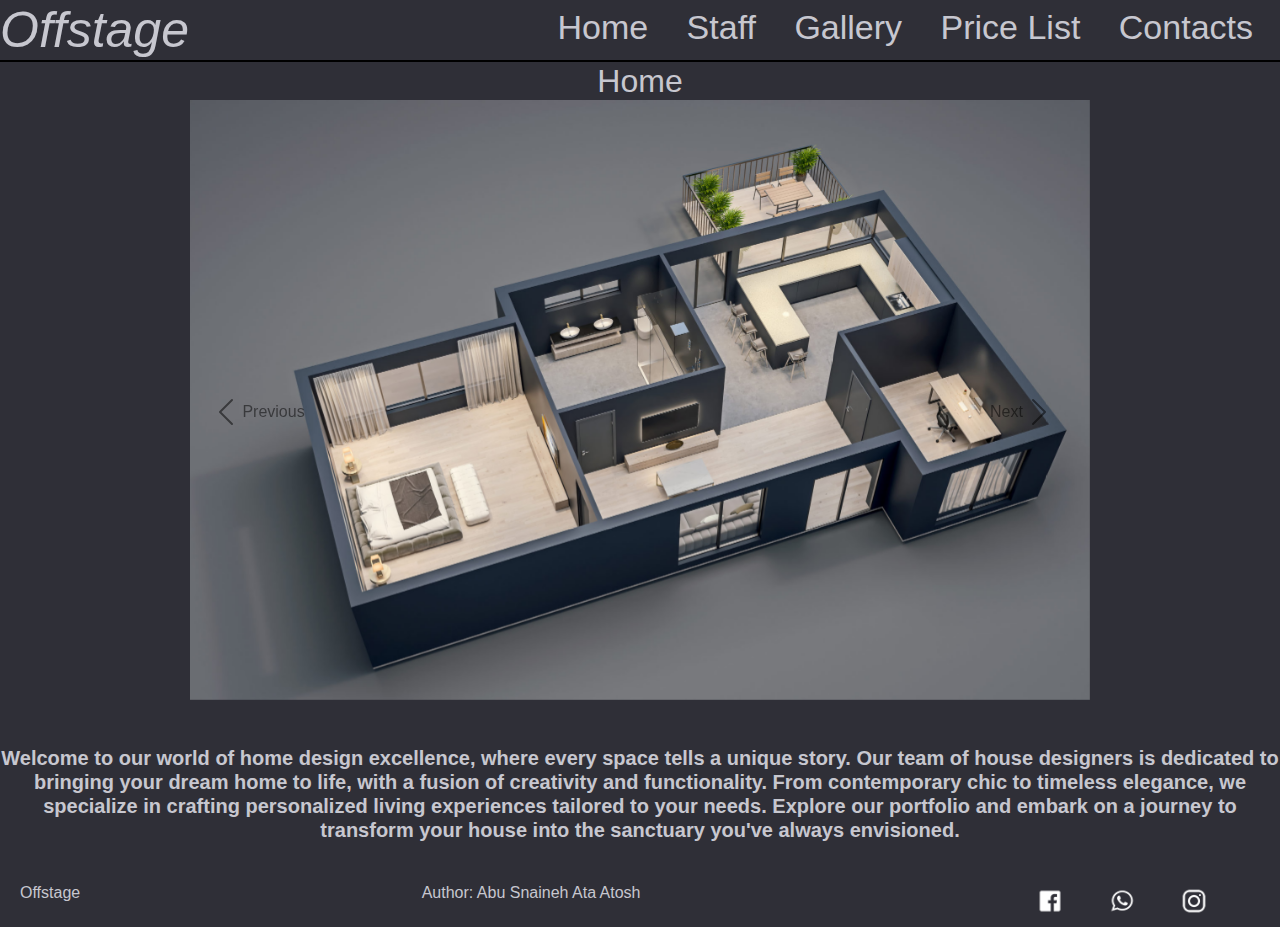
==== html/index.html @ 323da849 "first commit" ====
<!DOCTYPE html>
<html lang="en">

<head>
  <meta charset="UTF-8">
  <meta name="viewport" content="width=device-width, initial-scale=1.0">
  <link href="https://cdn.jsdelivr.net/npm/bootstrap@5.3.3/dist/css/bootstrap.min.css" rel="stylesheet"
  integrity="sha384-QWTKZyjpPEjISv5WaRU9OFeRpok6YctnYmDr5pNlyT2bRjXh0JMhjY6hW+ALEwIH" crossorigin="anonymous">
  <link rel="stylesheet" type="text/css" href="../css/main.css">
  <title>Offstage</title>
</head>

<body>
  <header class="header">
    <a href="index.html">
      <h1 class="logo">Offstage</h1>
    </a>
    <ul class="nav">
      <li class="tabs">
        <a href="index.html">Home</a>
      </li>
      <li class="tabs">
        <a href="staff.html">Staff</a>
      </li>
      <li class="tabs">
        <a href="gallery.html">Gallery</a>
      </li>
      <li class="tabs">
        <a href="pricelist.html">Price List</a>
      </li>
      <li class="tabs">
        <a href="contact.html">Contacts</a>
      </li>
    </ul>
  </header>

  <main class="content">
    <div class="imgbx">
      <h1 class="heading-index">Home</h1>
      <div class="carousel-container">
        <div class="imageBox">
          <div id="carouselExampleIndicators" class="carousel slide carousel-dark" data-bs-ride="carousel">
            <div class="carousel-inner">
              <div class="carousel-item active">
                <img src="../media/carousel/1.jpeg" alt="First slide">
              </div>
              <div class="carousel-item">
                <img src="../media/carousel/2.jpeg" alt="Second slide">
              </div>
              <div class="carousel-item">
                <img src="../media/carousel/3.jpg" alt="Third slide">
              </div>
            </div>
            <button type="button" class="carousel-control-prev" data-bs-target="#carouselExampleIndicators"
              data-bs-slide="prev">
              <span class="carousel-control-prev-icon" aria-hidden="true"></span>
              <span class="sr-only">Previous</span>
            </button>
            <button type="button" class="carousel-control-next" data-bs-target="#carouselExampleIndicators"
              data-bs-slide="next">
              <span class="sr-only">Next</span>
              <span class="carousel-control-next-icon" aria-hidden="true"></span>
            </button>
            <div class="carousel-indicators">
              <button type="button" class="active" data-bs-target="#carouselExampleIndicators" data-bs-slide-to="0"
                src="../media/carousel/1.jpeg"></button>
              <button type="button" data-bs-target="#carouselExampleIndicators" data-bs-slide-to="1"
                src="../media/carousel/2.jpeg"></button>
              <button type="button" data-bs-target="#carouselExampleIndicators" data-bs-slide-to="2"
                src="../media/carousel/3.jpg"></button>
            </div>
          </div>
        </div>
      </div>
      <h4><b>Welcome to our world of home design excellence, where every space tells a unique story. Our team of house
        designers is dedicated to bringing your dream home to life, with a fusion of creativity and functionality. From
        contemporary chic to timeless elegance, we specialize in crafting personalized living experiences tailored to your
        needs. Explore our portfolio and embark on a journey to transform your house into the sanctuary you've always
        envisioned.</b></h4>
      <br>
    </div>
  </main>

  <footer class="footer" id="contacts">
    <p id="logo">Offstage</p>
    <p id="author"> Author: Abu Snaineh Ata Atosh</p>
    <ul>
			<a href="http:\\www.facebook.com" class="sociallinks"><img src="../media/icons/facebook.png"></a>
			<a href="http:\\www.whatsapp.com" class="sociallinks"><img src="../media/icons/whatsapp.png"></a>
			<a href="http:\\www.instagram.com" class="sociallinks"><img src="../media/icons/instagram.png"></a>
		</ul>
  </footer>
  <script src="https://cdn.jsdelivr.net/npm/bootstrap@5.3.3/dist/js/bootstrap.bundle.min.js"
    integrity="sha384-YvpcrYf0tY3lHB60NNkmXc5s9fDVZLESaAA55NDzOxhy9GkcIdslK1eN7N6jIeHz"
    crossorigin="anonymous"></script>
  <script>
    document.addEventListener('DOMContentLoaded', (event) => {
      let myCarousel = document.querySelector('#carouselExampleIndicators');
      let carousel = new bootstrap.Carousel(myCarousel, {
        interval: 5000,
        wrap: true
      });
    });
  </script>
</body>

</html>
---- css/main.css ----
html,
body {
    height: 100%;
    margin: 0;
    display: flex;
    flex-direction: column;
    font-size: 100%;
}

body {
    background: url(../media/carousel/1.jpeg);
    background-attachment: fixed;
    background-size: 100vw;
    background-repeat: no-repeat;
    color: #C7C7CF;
    font-family: Arial, sans-serif;
    line-height: 1.6;
}

header {
    height: 5em;
    width: 100%;
    background-color: #2F2F37;
    box-sizing: border-box;
    border-bottom: 2px solid black;
    margin: 0;
}

.content {
    flex: 1;
}

footer {
    background-color: #2F2F37;
    width: 100%;
    height: 4.375em;
    display: flex;
    justify-content: space-between;
    align-items: center;
    padding: 0 1.25em;
    bottom: 0;
}

.footer ul {
    display: flex;
    justify-content: flex-end;
    list-style: none;
    margin: 0;
    padding-right: 30px;
}

.sociallinks {
    margin: 0 0.625em;
    padding: 0.625em;
    display: inline-block;
    transition: opacity 0.3s ease;
}

.sociallinks img {
    width: 2em;
    height: auto;
}

.sociallinks:hover {
    opacity: 0.5;
}
.logo {
    color: #C7C7CF;
    font-family: arial;
    font-size: 3.125em;
    font-style: italic;
    font-weight: 400;
    display: inline-block;
    margin: 0;
}

.logo-link:hover .logo {
    color: gray;
}

.nav {
    float: right;
    display: inline-block;
    margin-right: 0.625em;
}

.tabs {
    display: inline-block;
}

.tabs a {
    padding: 0.3125em 0.5em;
    font-size: 2.125em;
    color: #C7C7CF;
    text-decoration: none;
    transition: color 0.3s ease;
}

.tabs a:hover {
    color: gray;
}

.carousel-item img {
    width: 100%;
    max-width: 900px;
    height: 600px;
    max-height: 600px;
    object-fit: cover;
    object-position: center;
    margin: 0 auto;
}

.carousel-inner {
    max-height: 600px;
    width: 100%;
    max-width: 900px;
    margin: auto;
}

.carousel-container {
    display: flex;
    justify-content: center;
    width: 100%;
}

.imgbx {
    display: flex;
    flex-direction: column;
    justify-content: center;
    align-items: center;
    background-color: #2F2F37;
    width: 100%;
    color: #C7C7CF;
    text-align: center;
}

.imageBox {
    width: 100%;
    max-width: 900px;
    height: auto;
}

.imgbx p {
    text-align: center;
    font-size: 1em;
}

.carousel-control-prev,
.carousel-control-next {
    height: auto;
    align-items: center;
}

.carousel-indicators img {
    width: 70px;
    display: block;
}

.carousel-indicators button {
    width: max-content !important;
}

.carousel-indicators {
    position: unset;
}

.carousel-indicators button.active img {
    border: 2px solid red;
}

.staff,
.gallery-container,
.forms {
    background-color: #2F2F37;
    width: 100%;
    color: #C7C7CF;
}

.price,
.pricelist {
    background-color: #2F2F37;
    width: 100%;
    color: #C7C7CF;
    height: 75vh;
}

table {
    font-family: arial, sans-serif;
    border-collapse: collapse;
    width: 100%;
}

th {
    background-color: #9E9E9E;
    border: 1px solid #dddddd;
    text-align: center;
    padding: 0.5em;
    color: #fff;
    font-size: 1.25em;
}

td {
    border: 1px solid #dddddd;
    text-align: center;
    padding: 0.5em;
    font-size: 1em;
}

tr:nth-child(even) {
    background-color: #E6E6E6;
    color: #2F2F37;
}

.sr-only {
    color: black;
}

.gallery-container {
    background-color: #2F2F37;
    width: 100%;
    text-align: center;
    margin: auto;
    padding: 1.25em;
    color: #C7C7CF;
}

.video-container {
    margin-bottom: 1.25em;
    text-align: center;
}

.video-responsive {
    position: relative;
    max-width: 31.25em;
    margin: 0 auto;
}

.video-responsive video {
    width: 100%;
    height: auto;
    max-height: 25em;
}

.gallery-content {
    display: flex;
    justify-content: center;
    align-items: center;
    margin-bottom: 2.5em;
}

.text-container {
    flex: 1;
    padding: 1.25em;
    text-align: left;
}

.image-container {
    flex: 1;
    padding: 1.25em;
}

.image-container img {
    max-width: 31.25em;
    height: auto;
}

.staff {
    background-color: #2F2F37;
    width: 100%;
    text-align: center;
    margin: auto;
    padding: 1.25em;
    color: #C7C7CF;
}

.staffcontainer {
    display: flex;
    width: 100%;
    justify-content: space-evenly;
    flex-wrap: wrap;
}

.staffinfo {
    width: 31.25em;
    padding: 0.625em 1.25em;
}

.staffinfo img {
    width: 12.5em;
    margin: 0.625em 9.375em;
}

.staffinfo h1,
h2,
h4 {
    text-align: center;
    margin-top: 0.3125em;
    padding: 0;
    font-size: 1.25em;
}

.heading {
    text-align: center;
    margin: 0;
    font-size: 2em;
}

.heading-index {
    text-align: center;
    grid-column: 1/7;
    grid-row: 1;
    margin: 0;
    font-size: 2em;
}

.forms {
    background-color: #2F2F37;
    display: grid;
    width: 100%;
    height: calc(100vh - 5em);
}

.inputforms {
    margin-left: 3.125em;
    grid-area: 2/1/4/4;
}

.ratingscale {
    grid-area: 2/4/4/7;
}

.subres {
    margin-left: 3.125em;
    grid-area: 4/1/7/4;

}

fieldset {
    border: none;
}
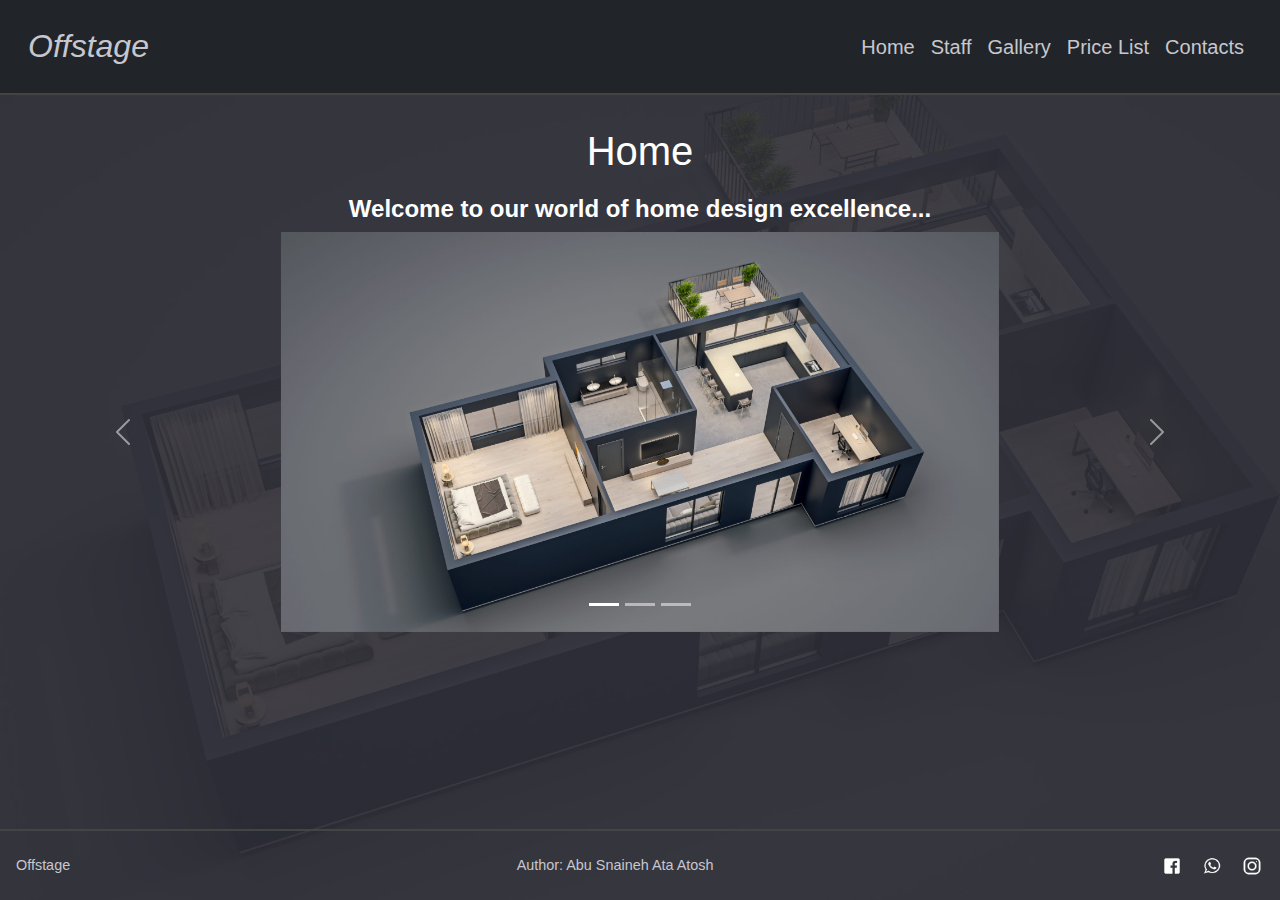
==== commit 9dd4cedc: "better looking and features update" ====
--- a/html/index.html
+++ b/html/index.html
@@ -1,107 +1,84 @@
 <!DOCTYPE html>
 <html lang="en">
-
 <head>
   <meta charset="UTF-8">
-  <meta name="viewport" content="width=device-width, initial-scale=1.0">
-  <link href="https://cdn.jsdelivr.net/npm/bootstrap@5.3.3/dist/css/bootstrap.min.css" rel="stylesheet"
-  integrity="sha384-QWTKZyjpPEjISv5WaRU9OFeRpok6YctnYmDr5pNlyT2bRjXh0JMhjY6hW+ALEwIH" crossorigin="anonymous">
-  <link rel="stylesheet" type="text/css" href="../css/main.css">
-  <title>Offstage</title>
+  <meta name="viewport" content="width=device-width, initial-scale=1.0">  
+  <link href="https://cdn.jsdelivr.net/npm/bootstrap@5.3.3/dist/css/bootstrap.min.css" rel="stylesheet" crossorigin="anonymous">
+  <link rel="stylesheet" href="../css/main.css">
+  <title>Offstage - Home</title>
 </head>
-
 <body>
-  <header class="header">
-    <a href="index.html">
-      <h1 class="logo">Offstage</h1>
-    </a>
-    <ul class="nav">
-      <li class="tabs">
-        <a href="index.html">Home</a>
-      </li>
-      <li class="tabs">
-        <a href="staff.html">Staff</a>
-      </li>
-      <li class="tabs">
-        <a href="gallery.html">Gallery</a>
-      </li>
-      <li class="tabs">
-        <a href="pricelist.html">Price List</a>
-      </li>
-      <li class="tabs">
-        <a href="contact.html">Contacts</a>
-      </li>
-    </ul>
+  <header>
+    <nav class="navbar navbar-expand-lg navbar-dark bg-dark">
+      <div class="container-fluid">
+        <a class="navbar-brand logo" href="index.html">Offstage</a>
+        <button class="navbar-toggler" type="button" data-bs-toggle="collapse" data-bs-target="#navbarNav" 
+                aria-controls="navbarNav" aria-expanded="false" aria-label="Toggle navigation">
+          <span class="navbar-toggler-icon"></span>
+        </button>
+        <div class="collapse navbar-collapse" id="navbarNav">
+          <ul class="navbar-nav ms-auto">
+            <li class="nav-item"><a class="nav-link" href="index.html">Home</a></li>
+            <li class="nav-item"><a class="nav-link" href="staff.html">Staff</a></li>
+            <li class="nav-item"><a class="nav-link" href="gallery.html">Gallery</a></li>
+            <li class="nav-item"><a class="nav-link" href="pricelist.html">Price List</a></li>
+            <li class="nav-item"><a class="nav-link" href="contact.html">Contacts</a></li>
+          </ul>
+        </div>
+      </div>
+    </nav>
   </header>
 
   <main class="content">
     <div class="imgbx">
-      <h1 class="heading-index">Home</h1>
-      <div class="carousel-container">
-        <div class="imageBox">
-          <div id="carouselExampleIndicators" class="carousel slide carousel-dark" data-bs-ride="carousel">
-            <div class="carousel-inner">
-              <div class="carousel-item active">
-                <img src="../media/carousel/1.jpeg" alt="First slide">
-              </div>
-              <div class="carousel-item">
-                <img src="../media/carousel/2.jpeg" alt="Second slide">
-              </div>
-              <div class="carousel-item">
-                <img src="../media/carousel/3.jpg" alt="Third slide">
-              </div>
-            </div>
-            <button type="button" class="carousel-control-prev" data-bs-target="#carouselExampleIndicators"
-              data-bs-slide="prev">
-              <span class="carousel-control-prev-icon" aria-hidden="true"></span>
-              <span class="sr-only">Previous</span>
-            </button>
-            <button type="button" class="carousel-control-next" data-bs-target="#carouselExampleIndicators"
-              data-bs-slide="next">
-              <span class="sr-only">Next</span>
-              <span class="carousel-control-next-icon" aria-hidden="true"></span>
-            </button>
-            <div class="carousel-indicators">
-              <button type="button" class="active" data-bs-target="#carouselExampleIndicators" data-bs-slide-to="0"
-                src="../media/carousel/1.jpeg"></button>
-              <button type="button" data-bs-target="#carouselExampleIndicators" data-bs-slide-to="1"
-                src="../media/carousel/2.jpeg"></button>
-              <button type="button" data-bs-target="#carouselExampleIndicators" data-bs-slide-to="2"
-                src="../media/carousel/3.jpg"></button>
-            </div>
+      <h1 class="heading">Home</h1>
+      <h4 class="text-center"><b>Welcome to our world of home design excellence...</b></h4>
+      <div id="carouselExampleIndicators" class="carousel slide" data-bs-ride="carousel">
+        <div class="carousel-indicators">
+          <button type="button" data-bs-target="#carouselExampleIndicators" data-bs-slide-to="0" 
+                  class="active" aria-current="true" aria-label="Slide 1"></button>
+          <button type="button" data-bs-target="#carouselExampleIndicators" data-bs-slide-to="1" 
+                  aria-label="Slide 2"></button>
+          <button type="button" data-bs-target="#carouselExampleIndicators" data-bs-slide-to="2" 
+                  aria-label="Slide 3"></button>
+        </div>
+        <div class="carousel-inner">
+          <div class="carousel-item active">
+            <img src="../media/carousel/1.jpeg" class="d-block w-100" alt="Scene from Social Network">
+          </div>
+          <div class="carousel-item">
+            <img src="../media/carousel/2.jpeg" class="d-block w-100" alt="Her movie">
+          </div>
+          <div class="carousel-item">
+            <img src="../media/carousel/3.jpg" class="d-block w-100" alt="Deepweb">
           </div>
         </div>
+        <button class="carousel-control-prev" type="button" 
+                data-bs-target="#carouselExampleIndicators" data-bs-slide="prev">
+          <span class="carousel-control-prev-icon" aria-hidden="true"></span>
+          <span class="visually-hidden">Previous</span>
+        </button>
+        <button class="carousel-control-next" type="button" 
+                data-bs-target="#carouselExampleIndicators" data-bs-slide="next">
+          <span class="carousel-control-next-icon" aria-hidden="true"></span>
+          <span class="visually-hidden">Next</span>
+        </button>
       </div>
-      <h4><b>Welcome to our world of home design excellence, where every space tells a unique story. Our team of house
-        designers is dedicated to bringing your dream home to life, with a fusion of creativity and functionality. From
-        contemporary chic to timeless elegance, we specialize in crafting personalized living experiences tailored to your
-        needs. Explore our portfolio and embark on a journey to transform your house into the sanctuary you've always
-        envisioned.</b></h4>
-      <br>
+      
     </div>
   </main>
 
-  <footer class="footer" id="contacts">
-    <p id="logo">Offstage</p>
-    <p id="author"> Author: Abu Snaineh Ata Atosh</p>
+  <footer class="footer">
+    <p class="logo">Offstage</p>
+    <p class="author">Author: Abu Snaineh Ata Atosh</p>
     <ul>
-			<a href="http:\\www.facebook.com" class="sociallinks"><img src="../media/icons/facebook.png"></a>
-			<a href="http:\\www.whatsapp.com" class="sociallinks"><img src="../media/icons/whatsapp.png"></a>
-			<a href="http:\\www.instagram.com" class="sociallinks"><img src="../media/icons/instagram.png"></a>
-		</ul>
+      <li><a href="http://www.facebook.com" class="sociallinks"><img src="../media/icons/facebook.png" alt="Facebook"></a></li>
+      <li><a href="http://www.whatsapp.com" class="sociallinks"><img src="../media/icons/whatsapp.png" alt="WhatsApp"></a></li>
+      <li><a href="http://www.instagram.com" class="sociallinks"><img src="../media/icons/instagram.png" alt="Instagram"></a></li>
+    </ul>
   </footer>
-  <script src="https://cdn.jsdelivr.net/npm/bootstrap@5.3.3/dist/js/bootstrap.bundle.min.js"
-    integrity="sha384-YvpcrYf0tY3lHB60NNkmXc5s9fDVZLESaAA55NDzOxhy9GkcIdslK1eN7N6jIeHz"
-    crossorigin="anonymous"></script>
-  <script>
-    document.addEventListener('DOMContentLoaded', (event) => {
-      let myCarousel = document.querySelector('#carouselExampleIndicators');
-      let carousel = new bootstrap.Carousel(myCarousel, {
-        interval: 5000,
-        wrap: true
-      });
-    });
-  </script>
+
+  <script src="https://cdn.jsdelivr.net/npm/@popperjs/core@2.11.8/dist/umd/popper.min.js" crossorigin="anonymous"></script>
+  <script src="https://cdn.jsdelivr.net/npm/bootstrap@5.3.3/dist/js/bootstrap.min.js" crossorigin="anonymous"></script>
 </body>
-
 </html>
--- a/css/main.css
+++ b/css/main.css
@@ -1,5 +1,4 @@
-html,
-body {
+html, body {
     height: 100%;
     margin: 0;
     display: flex;
@@ -8,333 +7,291 @@
 }
 
 body {
-    background: url(../media/carousel/1.jpeg);
-    background-attachment: fixed;
-    background-size: 100vw;
-    background-repeat: no-repeat;
-    color: #C7C7CF;
+    background: url("../media/carousel/1.jpeg") no-repeat center center fixed;
+    background-size: cover;
     font-family: Arial, sans-serif;
     line-height: 1.6;
+    color: #fff;
 }
 
 header {
-    height: 5em;
+    background-color: #2F2F37;
+    position: sticky;
+    top: 0;
+    z-index: 10;
     width: 100%;
+}
+
+.navbar {
+    padding: 1em;
+    border-bottom: 2px solid #444;
+}
+
+.navbar-brand {
+    font-size: 2em;
+    font-style: italic;
+    color: #C7C7CF;
+    text-decoration: none;
+}
+
+.nav-link {
+    color: #C7C7CF;
+    font-size: 1.25em;
+    transition: color 0.3s ease;
+}
+
+.nav-link:hover {
+    color: gray;
+}
+
+.heading {
+    text-align: center;
+    margin-bottom: 0.5em;
+}
+
+.content, .forms, .gallery-container, .staff {
+    flex: 1;
+    background-color: rgba(47, 47, 55, 0.9);
+    padding: 2em;
+}
+
+.forms input, .forms textarea {
+    padding: 0.5em;
+    margin-top: 0.5em;
+    border-radius: 4px;
+    border: none;
+    color: #000;
+}
+
+input[type="submit"], input[type="reset"] {
+    width: auto;
+    padding: 0.5em 1em;
     background-color: #2F2F37;
-    box-sizing: border-box;
-    border-bottom: 2px solid black;
-    margin: 0;
-}
-
-.content {
+    color: #fff;
+    border: none;
+    cursor: pointer;
+}
+
+input[type="submit"]:hover, input[type="reset"]:hover {
+    background-color: gray;
+}
+
+.carousel-item {
+    height: 400px;
+    align-items: center;
+    justify-content: center;
+}
+
+.carousel-item img {
+    max-height: 100%;
+    max-width: 100%;
+    object-fit: contain;
+    height: auto;
+    width: auto;
+}
+
+
+.video-container {
+    text-align: center;
+    margin-bottom: 2em;
+}
+
+.video-responsive video {
+    width: 50%;
+    border-radius: 8px;
+    box-shadow: 0 4px 8px rgba(0,0,0,0.2);
+}
+
+.gallery-content {
+    display: flex;
+    align-items: center;
+    justify-content: center;
+    margin-bottom: 2em;
+    gap: 2em;
+}
+
+.text-container, .image-container {
     flex: 1;
 }
 
-footer {
-    background-color: #2F2F37;
+.image-container img {
+    width: 70%;
+    border-radius: 8px;
+    box-shadow: 0 4px 8px rgba(0,0,0,0.2);
+}
+
+.pricelist-container {
+    margin-top: 1em;
+    overflow-x: auto;
+}
+
+.pricelist {
     width: 100%;
-    height: 4.375em;
+    border-collapse: collapse;
+    margin: 0 auto;
+    color: #000;
+    background-color: #fff;
+    border: 1px solid #ddd;
+    border-radius: 8px;
+    box-shadow: 0 4px 8px rgba(0,0,0,0.1);
+    text-align: center;
+}
+
+.pricelist thead th {
+    background-color: #9E9E9E;
+    color: #fff;
+    padding: 1em;
+    text-transform: uppercase;
+}
+
+.pricelist th, .pricelist td {
+    padding: 1.5em;
+    border: 1px solid #ddd;
+}
+
+.pricelist tbody tr:nth-child(even) {
+    background-color: #F6F6F6;
+}
+
+.staffcontainer {
+    display: flex;
+    justify-content: space-around;
+    flex-wrap: wrap;
+    gap: 1.5em;
+}
+
+.staffinfo {
+    text-align: center;
+    width: 22%;
+    padding: 1em;
+    background: rgba(47,47,55,0.9);
+    color: #fff;
+    border-radius: 10px;
+    border: 1px solid #ddd;
+}
+.staffinfo p {
+    font-size: 1.3em;
+    font-weight: bold;
+}
+
+.staffinfo img {
+    width: 100px;
+    height: 100px;
+    object-fit: cover;
+    border-radius: 50%;
+    margin-bottom: 1em;
+}
+
+.footer {
+    background-color: rgba(47,47,55,0.9);
+    color: #C7C7CF;
+    padding: 1em;
     display: flex;
     justify-content: space-between;
     align-items: center;
-    padding: 0 1.25em;
-    bottom: 0;
+    flex-wrap: wrap;
+    border-top: 2px solid #444;
 }
 
 .footer ul {
     display: flex;
-    justify-content: flex-end;
+    gap: 1em;
     list-style: none;
+    padding: 0;
     margin: 0;
-    padding-right: 30px;
-}
-
-.sociallinks {
-    margin: 0 0.625em;
-    padding: 0.625em;
-    display: inline-block;
-    transition: opacity 0.3s ease;
-}
-
-.sociallinks img {
-    width: 2em;
-    height: auto;
-}
-
-.sociallinks:hover {
-    opacity: 0.5;
-}
-.logo {
-    color: #C7C7CF;
-    font-family: arial;
-    font-size: 3.125em;
-    font-style: italic;
-    font-weight: 400;
-    display: inline-block;
+}
+
+.footer ul li {
     margin: 0;
 }
 
-.logo-link:hover .logo {
-    color: gray;
-}
-
-.nav {
-    float: right;
-    display: inline-block;
-    margin-right: 0.625em;
-}
-
-.tabs {
-    display: inline-block;
-}
-
-.tabs a {
-    padding: 0.3125em 0.5em;
-    font-size: 2.125em;
-    color: #C7C7CF;
-    text-decoration: none;
-    transition: color 0.3s ease;
-}
-
-.tabs a:hover {
-    color: gray;
-}
-
-.carousel-item img {
-    width: 100%;
-    max-width: 900px;
-    height: 600px;
-    max-height: 600px;
-    object-fit: cover;
-    object-position: center;
-    margin: 0 auto;
-}
-
-.carousel-inner {
-    max-height: 600px;
-    width: 100%;
-    max-width: 900px;
-    margin: auto;
-}
-
-.carousel-container {
-    display: flex;
-    justify-content: center;
-    width: 100%;
-}
-
-.imgbx {
-    display: flex;
-    flex-direction: column;
-    justify-content: center;
-    align-items: center;
-    background-color: #2F2F37;
-    width: 100%;
-    color: #C7C7CF;
-    text-align: center;
-}
-
-.imageBox {
-    width: 100%;
-    max-width: 900px;
-    height: auto;
-}
-
-.imgbx p {
-    text-align: center;
-    font-size: 1em;
-}
-
-.carousel-control-prev,
-.carousel-control-next {
-    height: auto;
-    align-items: center;
-}
-
-.carousel-indicators img {
-    width: 70px;
-    display: block;
-}
-
-.carousel-indicators button {
-    width: max-content !important;
-}
-
-.carousel-indicators {
-    position: unset;
-}
-
-.carousel-indicators button.active img {
-    border: 2px solid red;
-}
-
-.staff,
-.gallery-container,
-.forms {
-    background-color: #2F2F37;
-    width: 100%;
-    color: #C7C7CF;
-}
-
-.price,
-.pricelist {
-    background-color: #2F2F37;
-    width: 100%;
-    color: #C7C7CF;
-    height: 75vh;
-}
-
-table {
-    font-family: arial, sans-serif;
-    border-collapse: collapse;
-    width: 100%;
-}
-
-th {
-    background-color: #9E9E9E;
-    border: 1px solid #dddddd;
-    text-align: center;
-    padding: 0.5em;
-    color: #fff;
-    font-size: 1.25em;
-}
-
-td {
-    border: 1px solid #dddddd;
-    text-align: center;
-    padding: 0.5em;
-    font-size: 1em;
-}
-
-tr:nth-child(even) {
-    background-color: #E6E6E6;
-    color: #2F2F37;
-}
-
-.sr-only {
-    color: black;
-}
-
-.gallery-container {
-    background-color: #2F2F37;
-    width: 100%;
-    text-align: center;
-    margin: auto;
-    padding: 1.25em;
-    color: #C7C7CF;
-}
-
-.video-container {
-    margin-bottom: 1.25em;
-    text-align: center;
-}
-
-.video-responsive {
-    position: relative;
-    max-width: 31.25em;
-    margin: 0 auto;
-}
-
-.video-responsive video {
-    width: 100%;
-    height: auto;
-    max-height: 25em;
-}
-
-.gallery-content {
-    display: flex;
-    justify-content: center;
-    align-items: center;
-    margin-bottom: 2.5em;
-}
-
-.text-container {
-    flex: 1;
-    padding: 1.25em;
-    text-align: left;
-}
-
-.image-container {
-    flex: 1;
-    padding: 1.25em;
-}
-
-.image-container img {
-    max-width: 31.25em;
-    height: auto;
-}
-
-.staff {
-    background-color: #2F2F37;
-    width: 100%;
-    text-align: center;
-    margin: auto;
-    padding: 1.25em;
-    color: #C7C7CF;
-}
-
-.staffcontainer {
-    display: flex;
-    width: 100%;
-    justify-content: space-evenly;
-    flex-wrap: wrap;
-}
-
-.staffinfo {
-    width: 31.25em;
-    padding: 0.625em 1.25em;
-}
-
-.staffinfo img {
-    width: 12.5em;
-    margin: 0.625em 9.375em;
-}
-
-.staffinfo h1,
-h2,
-h4 {
-    text-align: center;
-    margin-top: 0.3125em;
-    padding: 0;
-    font-size: 1.25em;
-}
-
-.heading {
-    text-align: center;
-    margin: 0;
-    font-size: 2em;
-}
-
-.heading-index {
-    text-align: center;
-    grid-column: 1/7;
-    grid-row: 1;
-    margin: 0;
-    font-size: 2em;
-}
-
-.forms {
-    background-color: #2F2F37;
-    display: grid;
-    width: 100%;
-    height: calc(100vh - 5em);
-}
-
-.inputforms {
-    margin-left: 3.125em;
-    grid-area: 2/1/4/4;
-}
-
-.ratingscale {
-    grid-area: 2/4/4/7;
-}
-
-.subres {
-    margin-left: 3.125em;
-    grid-area: 4/1/7/4;
-
-}
-
-fieldset {
-    border: none;
-}
+
+.footer ul a img{
+    width: 24px;
+    transition: filter 0.3s ease;
+}
+.footer ul a:hover img{
+    width: 24px;
+    filter: grayscale(100%) brightness(50%) hue-rotate(200deg) saturate(200%);
+}
+
+
+.footer p {
+    margin: 0.5em 0;
+    font-size: 0.9em;
+    text-align: center;
+}
+
+@media (max-width: 768px) {
+    .gallery-content {
+        flex-direction: column;
+        text-align: center;
+    }
+
+    .image-container img {
+        width: 90%;
+        margin: 0 auto;
+    }
+
+    .staffcontainer {
+        flex-direction: column;
+        align-items: center;
+    }
+
+    .staffinfo {
+        width: 80%;
+    }
+
+    
+
+    .footer {
+        flex-direction: column;
+        align-items: center;
+    }
+}
+
+@media print {
+    body {
+      background: #fff !important;
+      color: #000 !important;
+      font-size: 100%;
+    }
+
+    body::before,
+    body::after {
+      content: none !important;
+    }
+
+    header, footer, .navbar, .footer {
+      display: none !important;
+    }
+
+    main, .content, .forms, .gallery-container, .staff {
+      background: #fff !important;
+      color: #000 !important;
+    }
+
+    .carousel {
+      display: none !important;
+    }
+
+    h1, h2, h3, h4, h5, h6 {
+      color: #000 !important;
+      page-break-after: avoid;
+    }
+
+    a:after {
+      content: " (" attr(href) ")";
+      font-size: 90%;
+    }
+
+    .pricelist, .staffinfo, .image-container, .gallery-content {
+      box-shadow: none !important;
+      border: 1px solid #000 !important;
+      color: #000 !important;
+    }
+
+    .gallery-content {
+      flex-direction: column !important;
+    }
+  }